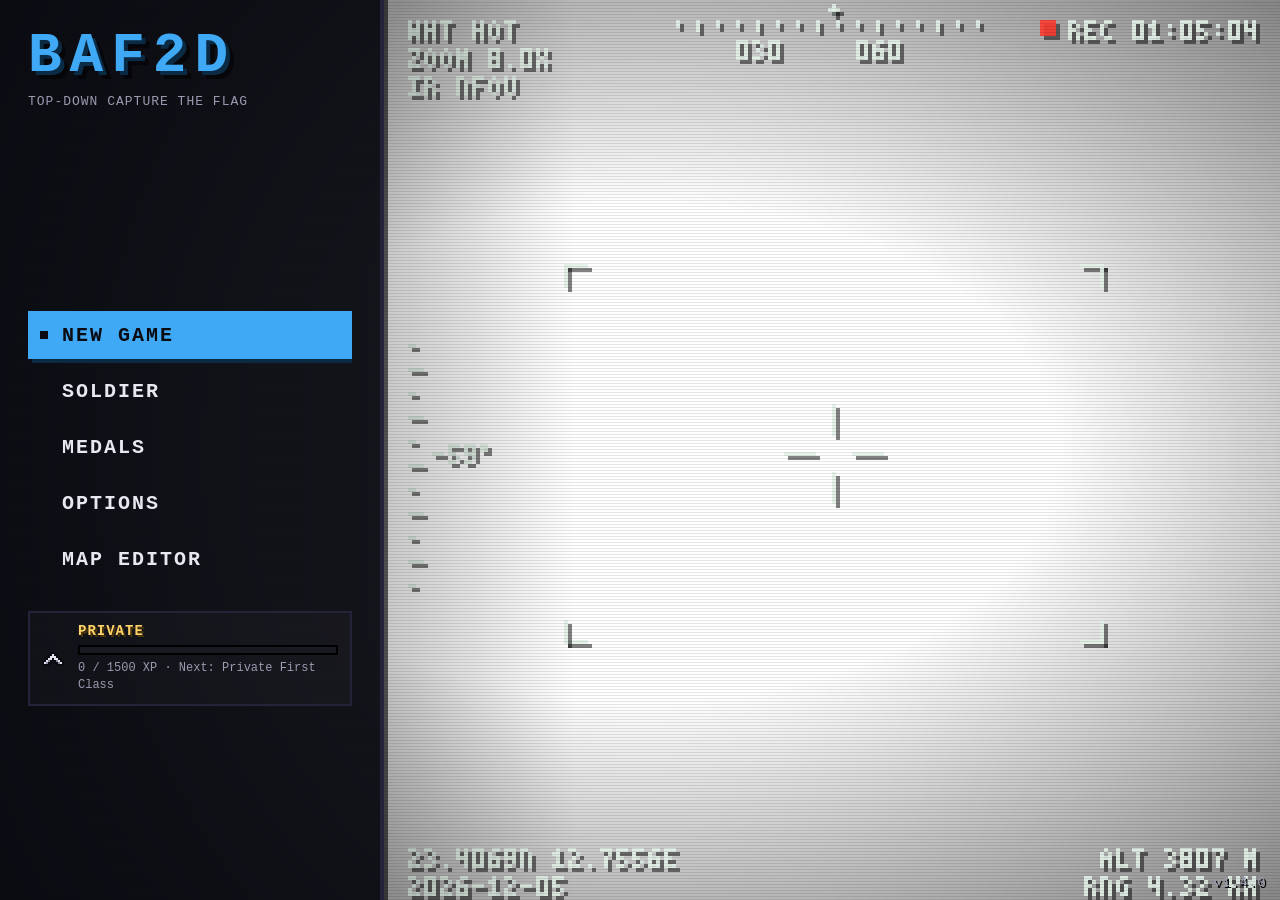
==== index.html @ 8b9f7d0f "Atmosfera e colore: correzione per mappa, vignettatura, grana, nuvole, pioggia, nebbia, ciclo giorno" ====
<!DOCTYPE html>
<html lang="en">
<head>
  <meta charset="utf-8">
  <meta name="viewport" content="width=device-width, initial-scale=1, maximum-scale=1, user-scalable=no, viewport-fit=cover">
  <meta name="mobile-web-app-capable" content="yes">
  <meta name="apple-mobile-web-app-capable" content="yes">
  <meta name="apple-mobile-web-app-status-bar-style" content="black-translucent">
  <meta name="theme-color" content="#0b0b12">
  <link rel="manifest" href="manifest.webmanifest">
  <!-- icone ricavate da arts/favicon.png (originale 1254x1254) -->
  <link rel="icon" type="image/png" sizes="32x32" href="arts/icons/icon-32.png">
  <link rel="icon" type="image/png" sizes="192x192" href="arts/icons/icon-192.png">
  <link rel="apple-touch-icon" sizes="180x180" href="arts/icons/apple-touch-icon.png">
  <title>BAF2D</title>
  <link rel="stylesheet" href="css/style.css">
</head>
<body>
  <div id="app">
    <canvas id="game"></canvas>
    <canvas id="ui"></canvas>
  </div>

  <!-- Menu: pannello laterale sinistro; a destra si vede la partita dimostrativa (tutti bot) sul canvas di gioco.
       Le schermate sono <section data-screen>, i contenuti dinamici li riempie js/menu.js -->
  <div id="menu" class="hidden">
    <!-- scena animata del menu principale (js/menu_scene.js, config/menu_scene.json) -->
    <canvas id="menu-scene" class="hidden"></canvas>
    <div class="menu-shade"></div>
    <aside class="menu-panel">
      <header class="menu-logo">
        <h1>BAF2D</h1>
        <p data-i18n="menu.tagline"></p>
      </header>

      <section class="menu-screen" data-screen="main">
        <nav class="menu-list">
          <button type="button" class="menu-item" data-go="newGame" data-i18n="menu.newGame"></button>
          <button type="button" class="menu-item" data-go="soldier" data-i18n="menu.soldier"></button>
          <button type="button" class="menu-item" data-go="medals" data-i18n="menu.medals"></button>
          <button type="button" class="menu-item" data-go="options" data-i18n="menu.options"></button>
          <!-- editor di mappe (editor.html, solo desktop: serve il mouse) -->
          <button type="button" class="menu-item desktop-only" data-action="editor" data-i18n="menu.editor"></button>
        </nav>
        <!-- grado e punti di carriera del giocatore (riempito da menu.js) -->
        <div id="menu-career" class="career compact"></div>
      </section>

      <section class="menu-screen" data-screen="pause">
        <h2 class="menu-title" data-i18n="menu.paused"></h2>
        <nav class="menu-list">
          <button type="button" class="menu-item" data-action="resume" data-i18n="menu.resume"></button>
          <button type="button" class="menu-item" data-go="options" data-i18n="menu.options"></button>
          <button type="button" class="menu-item" data-action="quit" data-i18n="menu.quit"></button>
        </nav>
      </section>

      <section class="menu-screen wide" data-screen="newGame">
        <h2 class="menu-title" data-i18n="newGame.title"></h2>
        <div class="newgame-grid">
          <div class="newgame-col">
            <h3 class="menu-label" data-i18n="newGame.map"></h3>
            <div id="map-list" class="map-list"></div>
          </div>
          <div class="newgame-col">
            <h3 class="menu-label" data-i18n="newGame.team"></h3>
            <div id="team-choice" class="segmented"></div>
            <div class="stepper-row">
              <h3 class="menu-label" data-i18n="newGame.allies"></h3>
              <div class="stepper" data-stepper="allies"></div>
            </div>
            <div class="stepper-row">
              <h3 class="menu-label" data-i18n="newGame.enemies"></h3>
              <div class="stepper" data-stepper="enemies"></div>
            </div>
            <div class="stepper-row">
              <h3 class="menu-label" data-i18n="newGame.tickets"></h3>
              <div class="stepper" data-stepper="tickets"></div>
            </div>
            <div class="stepper-row">
              <h3 class="menu-label" data-i18n="newGame.timeLimit"></h3>
              <div class="stepper" data-stepper="timeLimit"></div>
            </div>
            <div class="stepper-row">
              <h3 class="menu-label" data-i18n="newGame.timeOfDay"></h3>
              <div class="stepper" data-stepper="timeOfDay"></div>
            </div>
            <div class="stepper-row">
              <h3 class="menu-label" data-i18n="newGame.weather"></h3>
              <div class="stepper" data-stepper="weather"></div>
            </div>
            <p id="newgame-summary" class="newgame-summary"></p>
            <p class="menu-note" data-i18n="start.objective"></p>
          </div>
        </div>
        <div class="menu-actions">
          <button type="button" class="menu-item primary" data-action="start" data-i18n="newGame.start"></button>
          <button type="button" class="menu-item small" data-back data-i18n="menu.back"></button>
        </div>
      </section>

      <!-- personalizzazione del soldato del giocatore (salvata in localStorage, config/soldier.json, js/soldier_art.js) -->
      <section class="menu-screen wide" data-screen="soldier">
        <h2 class="menu-title" data-i18n="soldier.title"></h2>
        <div class="soldier-grid">
          <div class="soldier-options">
            <label class="menu-label" for="soldier-name" data-i18n="soldier.name"></label>
            <input id="soldier-name" class="soldier-name" type="text" autocomplete="off" spellcheck="false">
            <div id="soldier-rows" class="soldier-rows"></div>
            <div id="soldier-stats" class="soldier-stats"></div>
          </div>
          <div class="soldier-preview">
            <canvas id="soldier-canvas" class="soldier-canvas"></canvas>
            <div id="soldier-tape" class="soldier-tape"></div>
          </div>
        </div>
        <div class="menu-actions">
          <button type="button" class="menu-item small" data-action="randomSoldier" data-i18n="soldier.random"></button>
          <button type="button" class="menu-item small" data-back data-i18n="menu.back"></button>
        </div>
      </section>

      <!-- medagliere: tutte le medaglie, quante volte prese (js/game/medals.js, config/medals.json) -->
      <section class="menu-screen wide" data-screen="medals">
        <h2 class="menu-title" data-i18n="medalBook.title"></h2>
        <p id="medal-summary" class="newgame-summary"></p>
        <div id="medal-grid" class="medal-grid"></div>
        <div class="menu-actions">
          <button type="button" class="menu-item small" data-back data-i18n="menu.back"></button>
        </div>
      </section>

      <section class="menu-screen" data-screen="options">
        <h2 class="menu-title" data-i18n="options.title"></h2>
        <h3 class="menu-label" data-i18n="options.language"></h3>
        <div id="lang-choice" class="segmented"></div>
        <h3 class="menu-label" data-i18n="options.volume"></h3>
        <div class="volume-row">
          <input id="volume" type="range" min="0" max="100" step="5">
          <span id="volume-value" class="volume-value"></span>
        </div>
        <h3 class="menu-label" data-i18n="options.autoReload"></h3>
        <div id="autoreload-choice" class="segmented">
          <button type="button" class="seg" data-value="on" data-i18n="options.on"></button>
          <button type="button" class="seg" data-value="off" data-i18n="options.off"></button>
        </div>
        <p class="menu-note" data-i18n="options.autoReloadHint"></p>
        <h3 class="menu-label" data-i18n="options.damageNumbers"></h3>
        <div id="damagenumbers-choice" class="segmented">
          <button type="button" class="seg" data-value="on" data-i18n="options.on"></button>
          <button type="button" class="seg" data-value="off" data-i18n="options.off"></button>
        </div>
        <h3 class="menu-label" data-i18n="options.grain"></h3>
        <div id="grain-choice" class="segmented">
          <button type="button" class="seg" data-value="on" data-i18n="options.on"></button>
          <button type="button" class="seg" data-value="off" data-i18n="options.off"></button>
        </div>
        <h3 class="menu-label desktop-only" data-i18n="options.crosshair"></h3>
        <div id="crosshair-choice" class="segmented crosshair-choice desktop-only"></div>
        <h3 class="menu-label" data-i18n="options.controls"></h3>
        <div class="controls-desktop">
          <div id="key-list" class="key-list"></div>
          <p id="key-hint" class="menu-note key-hint"></p>
          <p class="menu-note" data-i18n="options.mouse"></p>
          <button type="button" class="menu-item small" data-action="resetKeys" data-i18n="options.resetKeys"></button>
        </div>
        <p class="controls-touch menu-note" data-i18n="start.hintTouch"></p>
        <div class="menu-actions">
          <button type="button" class="menu-item small" data-back data-i18n="menu.back"></button>
        </div>
      </section>
    </aside>
    <div id="menu-version" class="menu-version"></div>
  </div>

  <!-- pausa su touch (su desktop: Esc / P) -->
  <button type="button" id="pause-button" class="pause-button hidden" data-i18n-title="menu.pause"></button>

  <!-- schermata di rientro (js/deploy.js): mappa tattica, punti di rientro (base, bandiere, compagni), conferma -->
  <div id="overlay-deploy" class="overlay deploy hidden">
    <div class="panel deploy-panel">
      <div class="deploy-head">
        <h2 class="deploy-title" data-i18n="deploy.title"></h2>
        <p id="deploy-killed" class="deploy-killed"></p>
      </div>
      <div class="deploy-body">
        <div class="deploy-map-box"><canvas id="deploy-map" class="deploy-map"></canvas></div>
        <div class="deploy-side">
          <div id="deploy-list" class="deploy-list"></div>
          <p id="deploy-timer" class="deploy-timer"></p>
          <button type="button" id="deploy-go" class="menu-item primary deploy-go"></button>
        </div>
      </div>
    </div>
  </div>

  <!-- titolo e sottotitolo in base all'esito (matchEnd.victory/defeat/draw), classifica e carriera: menu.js -->
  <div id="overlay-matchend" class="overlay hidden">
    <div class="panel matchend-panel">
      <h1 id="matchend-title" class="matchend-title"></h1>
      <p id="matchend-subtitle"></p>
      <div id="scoreboard" class="scoreboard"></div>
      <div id="matchend-medals" class="medal-strip"></div>
      <div id="matchend-career" class="career"></div>
      <div class="matchend-actions">
        <button type="button" class="menu-item primary" data-action="rematch" data-i18n="matchEnd.rematch"></button>
        <button type="button" class="menu-item" data-action="menu" data-i18n="matchEnd.menu"></button>
      </div>
    </div>
  </div>

  <div id="overlay-rotate" class="overlay">
    <div class="panel">
      <div class="rotate-icon"></div>
      <p data-i18n="rotate.message"></p>
    </div>
  </div>

  <div id="overlay-message" class="overlay">
    <div class="panel"><p id="message-text"></p></div>
  </div>

  <script type="module" src="js/main.js"></script>
</body>
</html>
---- css/style.css ----
* {
  box-sizing: border-box;
  margin: 0;
  padding: 0;
}

html,
body {
  width: 100%;
  height: 100%;
  overflow: hidden;
  background: #0b0b12;
  color: #e8e8f0;
  font-family: "Courier New", monospace;
  touch-action: none;
  user-select: none;
  -webkit-user-select: none;
  -webkit-touch-callout: none;
  -webkit-tap-highlight-color: transparent;
  overscroll-behavior: none;
}

#app {
  position: fixed;
  inset: 0;
  overflow: hidden;
}

canvas {
  position: absolute;
  left: 0;
  top: 0;
  display: block;
}

#game {
  image-rendering: crisp-edges;
  image-rendering: pixelated;
}

#ui {
  pointer-events: none;
}

body.mode-desktop #app {
  cursor: none;
}

/* ---------- Overlay ---------- */

.overlay {
  position: fixed;
  inset: 0;
  display: flex;
  align-items: center;
  justify-content: center;
  background: rgba(5, 5, 10, 0.75);
  z-index: 10;
  text-align: center;
}

.overlay.hidden {
  display: none;
}

.panel {
  padding: 24px 32px;
  max-width: 90vw;
}

.panel h1 {
  font-size: 48px;
  letter-spacing: 6px;
  margin-bottom: 16px;
  color: #3fa9f5;
  text-shadow: 4px 4px 0 #0b2a44;
}

.panel p {
  margin: 10px 0;
  font-size: 15px;
  line-height: 1.5;
  white-space: pre-line; /* "\n" nei testi tradotti = a capo */
}

.blink {
  animation: blink 1s steps(2, start) infinite;
  color: #ffd36b;
}

@keyframes blink {
  to {
    visibility: hidden;
  }
}

.hint-touch {
  display: none;
}

body.is-touch .hint-touch {
  display: block;
}

body.is-touch .hint-desktop,
body.is-touch .desktop-only {
  display: none;
}

/* ---------- Fine partita ---------- */

/* In sconfitta/pareggio la scena si desatura e scurisce; l'HUD (canvas ui) resta leggibile */
#game {
  transition: filter 1.2s ease-out;
}

body.match-defeat #game,
body.match-draw #game {
  filter: grayscale(0.85) brightness(0.55);
}

body.match-victory #game {
  filter: brightness(0.8);
}

#overlay-matchend {
  background: rgba(5, 5, 10, 0.35);
  animation: fade-in 0.8s ease-out;
  padding: 8px;
}

.matchend-panel {
  max-height: 100%;
  overflow-y: auto;
  padding: 18px 24px;
  background: rgba(9, 9, 16, 0.82);
  border: 4px solid #23233a;
  box-shadow: 6px 6px 0 rgba(0, 0, 0, 0.6);
  scrollbar-width: thin;
}

.panel.matchend-panel h1 {
  font-size: 40px;
  margin-bottom: 4px;
}

.panel.matchend-panel > p {
  margin: 4px 0;
}

#overlay-matchend[data-outcome="defeat"] {
  background: rgba(30, 0, 0, 0.35);
}

#overlay-matchend .matchend-title {
  color: #e8e8f0;
  text-shadow: 4px 4px 0 #2a2a36;
}

#overlay-matchend[data-outcome="victory"] .matchend-title {
  color: #ffd36b;
  text-shadow: 4px 4px 0 #4a3608;
}

#overlay-matchend[data-outcome="defeat"] .matchend-title {
  color: #e8463a;
  text-shadow: 4px 4px 0 #3a0a08;
}

/* il cursore torna visibile per cliccare i pulsanti */
body.match-over #app,
body.match-over #overlay-matchend {
  cursor: default;
}

@keyframes fade-in {
  from {
    opacity: 0;
  }
  to {
    opacity: 1;
  }
}

.matchend-actions {
  display: flex;
  gap: 12px;
  justify-content: center;
  margin-top: 18px;
}

.matchend-actions .menu-item {
  width: auto;
  min-width: 180px;
  text-align: center;
}

/* ---------- Schermata di rientro (js/deploy.js) ---------- */

#overlay-deploy {
  background: rgba(5, 5, 10, 0.45);
  padding: 10px;
  cursor: default;
  animation: fade-in 0.3s ease-out;
}

.deploy-panel {
  display: flex;
  flex-direction: column;
  gap: 10px;
  width: min(1100px, 100%);
  max-height: 100%;
  padding: 14px 18px;
  background: rgba(9, 9, 16, 0.95);
  border: 4px solid #23233a;
  box-shadow: 6px 6px 0 rgba(0, 0, 0, 0.6);
  text-align: left;
}

.deploy-head {
  display: flex;
  align-items: baseline;
  gap: 16px;
  flex-wrap: wrap;
}

.deploy-title {
  color: var(--menu-gold, #ffd36b);
  font-size: 22px;
  letter-spacing: 3px;
  text-transform: uppercase;
  text-shadow: 2px 2px 0 #000;
}

.deploy-killed {
  color: #e8463a;
  font-size: 14px;
  font-weight: bold;
}

.deploy-body {
  display: flex;
  gap: 14px;
  height: min(72vh, 620px);
  min-height: 0;
}

.deploy-map-box {
  flex: 1;
  min-width: 0;
  display: flex;
  align-items: center;
  justify-content: center;
}

.deploy-map {
  position: static;
  display: block;
  max-width: 100%;
  border: 2px solid #23233a;
  background: #000;
  cursor: pointer;
}

.deploy-side {
  width: 250px;
  display: flex;
  flex-direction: column;
  gap: 8px;
  min-height: 0;
}

.deploy-list {
  display: flex;
  flex-direction: column;
  gap: 4px;
  overflow-y: auto;
  min-height: 0;
  flex: 1;
  scrollbar-width: thin;
}

.deploy-option {
  display: flex;
  align-items: center;
  gap: 8px;
  width: 100%;
  padding: 7px 10px;
  border: 2px solid #23233a;
  background: rgba(255, 255, 255, 0.04);
  color: var(--menu-text, #e8e8f0);
  font: bold 14px "Courier New", monospace;
  text-align: left;
  cursor: pointer;
}

.deploy-option .deploy-key {
  color: var(--menu-dim, #9a9ab0);
  min-width: 1.2em;
}

.deploy-option .deploy-mark {
  width: 10px;
  height: 10px;
  flex: none;
  box-shadow: 1px 1px 0 #000;
}

.deploy-option .deploy-reason {
  margin-left: auto;
  color: var(--menu-dim, #9a9ab0);
  font-size: 11px;
  font-weight: normal;
}

.deploy-option[aria-pressed="true"] {
  border-color: var(--menu-gold, #ffd36b);
  background: rgba(255, 211, 107, 0.12);
}

.deploy-option:disabled {
  opacity: 0.45;
  cursor: default;
}

.deploy-timer {
  color: var(--menu-dim, #9a9ab0);
  font-size: 13px;
  min-height: 1.2em;
}

.deploy-go {
  width: 100%;
  text-align: center;
}

/* telefono in orizzontale: tutto più compatto */
@media (max-height: 480px) {
  #overlay-deploy {
    padding: 4px;
  }

  .deploy-panel {
    padding: 8px 10px;
    gap: 6px;
  }

  .deploy-title {
    font-size: 16px;
  }

  .deploy-killed {
    font-size: 12px;
  }

  .deploy-body {
    height: calc(100vh - 64px);
  }

  .deploy-side {
    width: 200px;
  }

  .deploy-option {
    padding: 5px 8px;
    font-size: 12px;
  }
}

/* ---------- Classifica e grado ---------- */

/* insegne dei gradi: canvas a pixel di gioco ingranditi (la regola generale "canvas" è per il gioco) */
.insignia {
  position: static;
  display: block;
  image-rendering: crisp-edges;
  image-rendering: pixelated;
}

.scoreboard {
  display: flex;
  justify-content: center;
  align-items: flex-start;
  gap: 18px;
  margin: 14px 0 4px;
  text-align: left;
}

.score-col {
  display: flex;
  flex-direction: column;
  gap: 2px;
  min-width: 0;
}

.score-row {
  display: grid;
  grid-template-columns: 22px 28px minmax(84px, 140px) repeat(4, 24px) 50px;
  align-items: center;
  gap: 4px;
  min-height: 22px;
  padding: 2px 8px 2px 6px;
  border-left: 4px solid var(--team, transparent);
  background: rgba(255, 255, 255, 0.04);
  font-size: 13px;
}

.score-row .insignia {
  justify-self: center;
}

.score-head {
  border-left-color: transparent;
  background: none;
  color: var(--menu-dim);
  font-size: 11px;
  letter-spacing: 1px;
  text-transform: uppercase;
}

.score-row.me {
  background: rgba(255, 211, 107, 0.16);
  color: var(--menu-gold);
  font-weight: bold;
}

.score-row.first .score-pos {
  color: var(--menu-gold);
  font-weight: bold;
}

.score-pos {
  text-align: right;
  color: var(--menu-dim);
}

.score-name {
  overflow: hidden;
  text-overflow: ellipsis;
  white-space: nowrap;
}

.score-stat {
  text-align: right;
}

.score-score {
  font-weight: bold;
}

.score-head .score-stat {
  cursor: help;
}

.career {
  display: flex;
  align-items: center;
  justify-content: center;
  gap: 14px;
  margin-top: 12px;
  text-align: left;
}

.career-info {
  flex: 0 1 380px;
  min-width: 0;
}

.career-rank {
  font-size: 18px;
  font-weight: bold;
  letter-spacing: 1px;
  text-transform: uppercase;
  color: var(--menu-gold);
  text-shadow: 2px 2px 0 var(--menu-gold-dark);
}

.career-badge {
  display: inline-block;
  margin-left: 10px;
  padding: 1px 8px;
  vertical-align: middle;
  font-size: 12px;
  background: var(--menu-gold);
  color: #0b0b12;
  text-shadow: none;
  box-shadow: 3px 3px 0 var(--menu-gold-dark);
  animation: blink 0.9s steps(2, start) 4;
}

.career-bar {
  height: 6px;
  margin: 6px 0 5px;
  border: 2px solid #000;
  box-sizing: content-box;
  background: #1a1a22;
}

.career-bar span {
  display: block;
  height: 100%;
  background: var(--menu-gold);
}

.career-xp {
  font-size: 12px;
  line-height: 1.4;
  color: var(--menu-dim);
}

.career.compact {
  justify-content: flex-start;
  margin-top: 28px;
  padding: 10px 12px;
  border: 2px solid var(--menu-line);
  background: rgba(255, 255, 255, 0.02);
}

.career.compact .career-rank {
  font-size: 14px;
}

/* ---------- Menu ---------- */
/* Pannello laterale sinistro sopra la partita dimostrativa (canvas di gioco), che si vede a destra.
   Stile pixel: bordi netti, ombre piene, niente sfumature morbide sui controlli. */

:root {
  --menu-bg: rgba(9, 9, 16, 0.94);
  --menu-line: #23233a;
  --menu-text: #e8e8f0;
  --menu-dim: #9a9ab0;
  --menu-accent: #3fa9f5;
  --menu-accent-dark: #0b2a44;
  --menu-gold: #ffd36b;
  --menu-gold-dark: #4a3608;
  --menu-item-h: 48px;
  --menu-pad: 28px;
}

#menu {
  position: fixed;
  inset: 0;
  z-index: 10;
  cursor: default;
}

#menu.hidden {
  display: none;
}

.menu-shade {
  position: absolute;
  inset: 0;
  pointer-events: none;
  background:
    repeating-linear-gradient(0deg, rgba(0, 0, 0, 0.18) 0 1px, transparent 1px 3px),
    linear-gradient(90deg, rgba(5, 5, 10, 0.7) 0%, rgba(5, 5, 10, 0.15) 55%, rgba(5, 5, 10, 0.35) 100%);
}

/* scena animata del menu principale: canvas a bassa risoluzione ingrandito a pixel nitidi */
#menu-scene {
  position: absolute;
  left: 0;
  top: 0;
  image-rendering: crisp-edges;
  image-rendering: pixelated;
}

#menu-scene.hidden {
  display: none;
}

/* con la scena l'ombreggiatura scurisce solo dietro al pannello, il resto resta colorato */
#menu.with-scene .menu-shade {
  background:
    repeating-linear-gradient(0deg, rgba(0, 0, 0, 0.1) 0 1px, transparent 1px 3px),
    linear-gradient(90deg, rgba(5, 5, 10, 0.65) 0%, rgba(5, 5, 10, 0) 45%);
}

#menu.paused .menu-shade {
  background:
    repeating-linear-gradient(0deg, rgba(0, 0, 0, 0.18) 0 1px, transparent 1px 3px),
    rgba(5, 5, 10, 0.55);
}

.menu-panel {
  position: absolute;
  left: 0;
  top: 0;
  bottom: 0;
  width: clamp(300px, 30vw, 400px);
  display: flex;
  flex-direction: column;
  padding: var(--menu-pad) var(--menu-pad) 20px;
  padding-left: max(var(--menu-pad), env(safe-area-inset-left));
  background: var(--menu-bg);
  border-right: 4px solid var(--menu-line);
  box-shadow: 4px 0 0 rgba(0, 0, 0, 0.6);
  overflow: hidden;
}

.menu-panel.wide {
  width: min(860px, 100vw - 120px);
}

.menu-logo h1 {
  font-size: 56px;
  letter-spacing: 8px;
  line-height: 1;
  color: var(--menu-accent);
  text-shadow: 4px 4px 0 var(--menu-accent-dark), 8px 8px 0 rgba(0, 0, 0, 0.5);
}

.menu-logo p {
  margin-top: 10px;
  font-size: 13px;
  letter-spacing: 1px;
  color: var(--menu-dim);
  text-transform: uppercase;
}

.menu-screen {
  display: none;
  flex: 1;
  min-height: 0;
  flex-direction: column;
  margin-top: 28px;
  overflow-y: auto;
  overflow-x: hidden;
  scrollbar-width: thin;
  scrollbar-color: var(--menu-line) transparent;
}

.menu-screen.active {
  display: flex;
}

/* nella schermata principale le voci stanno in basso, sotto il logo c'è aria */
.menu-screen[data-screen="main"],
.menu-screen[data-screen="pause"] {
  justify-content: center;
}

.menu-title {
  font-size: 22px;
  letter-spacing: 3px;
  text-transform: uppercase;
  color: var(--menu-gold);
  text-shadow: 3px 3px 0 var(--menu-gold-dark);
  margin-bottom: 14px;
}

.menu-label {
  font-size: 12px;
  letter-spacing: 2px;
  text-transform: uppercase;
  color: var(--menu-dim);
  margin: 16px 0 8px;
}

.menu-list {
  display: flex;
  flex-direction: column;
  gap: 8px;
}

button {
  font: inherit;
  color: inherit;
}

.menu-item {
  position: relative;
  display: block;
  width: 100%;
  min-height: var(--menu-item-h);
  padding: 10px 16px 10px 34px;
  border: 0;
  background: transparent;
  color: var(--menu-text);
  font-size: 20px;
  font-weight: bold;
  letter-spacing: 2px;
  text-transform: uppercase;
  text-align: left;
  cursor: pointer;
}

/* indicatore a "pixel" a sinistra della voce attiva */
.menu-item::before {
  content: "";
  position: absolute;
  left: 12px;
  top: 50%;
  width: 8px;
  height: 8px;
  margin-top: -4px;
  background: currentColor;
  opacity: 0;
}

.menu-item:hover,
.menu-item:focus-visible {
  outline: none;
  background: var(--menu-accent);
  color: #0b0b12;
  box-shadow: 4px 4px 0 var(--menu-accent-dark);
}

.menu-item:hover::before,
.menu-item:focus-visible::before {
  opacity: 1;
}

.menu-item:active {
  transform: translate(2px, 2px);
  box-shadow: 2px 2px 0 var(--menu-accent-dark);
}

.menu-item.primary {
  background: var(--menu-gold);
  color: #0b0b12;
  box-shadow: 4px 4px 0 var(--menu-gold-dark);
  text-align: center;
  padding-left: 16px;
}

.menu-item.primary::before {
  display: none;
}

.menu-item.primary:hover,
.menu-item.primary:focus-visible {
  background: #ffe49a;
  box-shadow: 4px 4px 0 var(--menu-gold-dark);
}

.menu-item.small {
  font-size: 15px;
  min-height: 40px;
  width: auto;
  align-self: flex-start;
}

/* pulsanti in fondo alla schermata, sempre visibili anche quando il contenuto scorre */
.menu-actions {
  position: sticky;
  bottom: 0;
  display: flex;
  align-items: center;
  gap: 14px;
  margin-top: auto;
  padding: 18px 6px 6px 0;
  background: linear-gradient(to bottom, rgba(9, 9, 16, 0), var(--menu-bg) 14px);
}

.menu-actions .menu-item.primary {
  width: auto;
  min-width: 200px;
}

.menu-note {
  margin-top: 12px;
  font-size: 12px;
  line-height: 1.5;
  color: var(--menu-dim);
  white-space: pre-line;
}

.menu-version {
  position: absolute;
  right: max(14px, env(safe-area-inset-right));
  bottom: 10px;
  font-size: 13px;
  letter-spacing: 1px;
  color: var(--menu-dim);
  text-shadow: 2px 2px 0 #000;
  pointer-events: none;
}

/* ---------- Nuova partita ---------- */

/* "Nuova partita": scorre solo la griglia (mappe + opzioni), i pulsanti restano in una barra sul fondo
   che non copre la lista (prima la griglia veniva schiacciata e i pulsanti finivano a metà delle mappe) */
.menu-screen[data-screen="newGame"] {
  overflow: hidden;
}

.newgame-grid {
  flex: 1 1 auto;
  display: grid;
  grid-template-columns: minmax(0, 1.25fr) minmax(0, 1fr);
  align-items: start;
  gap: 28px;
  min-height: 0;
  overflow-y: auto;
  overflow-x: hidden;
  padding-right: 6px;
  padding-bottom: 6px; /* spazio per l'ombra della card scelta */
  scrollbar-width: thin;
  scrollbar-color: var(--menu-line) transparent;
}

.menu-screen[data-screen="newGame"] .menu-actions {
  position: static;
  flex: none;
  margin-top: 0;
  padding-top: 12px;
  background: none;
  border-top: 2px solid var(--menu-line);
}

.newgame-col > .menu-label:first-child {
  margin-top: 0;
}

.map-list {
  display: flex;
  flex-direction: column;
  gap: 8px;
}

.map-card {
  display: grid;
  grid-template-columns: 120px minmax(0, 1fr);
  gap: 12px;
  align-items: start;
  padding: 8px;
  border: 2px solid var(--menu-line);
  background: rgba(255, 255, 255, 0.02);
  text-align: left;
  cursor: pointer;
}

.map-card:hover,
.map-card:focus-visible {
  outline: none;
  border-color: var(--menu-accent);
}

.map-card[aria-pressed="true"] {
  border-color: var(--menu-gold);
  background: rgba(255, 211, 107, 0.08);
  box-shadow: 4px 4px 0 var(--menu-gold-dark);
}

.map-card:disabled {
  cursor: default;
  opacity: 0.55;
  border-style: dashed;
}

.map-thumb {
  position: static; /* la regola generale "canvas" è per i canvas di gioco */
  width: 120px;
  height: auto;
  display: block;
  image-rendering: pixelated;
  border: 2px solid #000;
}

.map-info {
  display: flex;
  flex-direction: column;
  gap: 3px;
  min-width: 0;
}

.map-name {
  font-size: 16px;
  letter-spacing: 1px;
  text-transform: uppercase;
}

.map-badge {
  display: inline-block;
  margin-left: 8px;
  padding: 1px 6px;
  font-size: 10px;
  letter-spacing: 1px;
  vertical-align: middle;
  background: var(--menu-line);
  color: var(--menu-gold);
}

.map-meta {
  font-size: 12px;
  color: var(--menu-gold);
}

.map-desc {
  font-size: 12px;
  line-height: 1.4;
  color: var(--menu-dim);
}

.segmented {
  display: flex;
  gap: 8px;
  flex-wrap: wrap;
}

.seg {
  min-height: 40px;
  min-width: 110px;
  padding: 8px 14px;
  border: 2px solid var(--menu-line);
  background: transparent;
  color: var(--menu-text);
  font-size: 15px;
  font-weight: bold;
  letter-spacing: 1px;
  text-transform: uppercase;
  cursor: pointer;
}

.seg:hover,
.seg:focus-visible {
  outline: none;
  border-color: var(--menu-accent);
}

.seg[aria-pressed="true"] {
  border-color: var(--menu-gold);
  background: var(--menu-gold);
  color: #0b0b12;
  box-shadow: 4px 4px 0 var(--menu-gold-dark);
}

/* scelta del mirino: pulsanti quadrati con l'anteprima a pixel netti */
.crosshair-choice .seg {
  min-width: 52px;
  padding: 6px;
  display: flex;
  align-items: center;
  justify-content: center;
}

.crosshair-preview {
  position: static;
  width: 30px;
  height: 30px;
  image-rendering: pixelated;
  background: #3a3a44;
}

.seg.team::before {
  content: "";
  display: inline-block;
  width: 10px;
  height: 10px;
  margin-right: 8px;
  background: var(--team);
  box-shadow: 2px 2px 0 var(--team-dark);
}

.seg.team[aria-pressed="true"] {
  background: var(--team);
  border-color: var(--team);
  color: #fff;
  text-shadow: 2px 2px 0 var(--team-dark);
  box-shadow: 4px 4px 0 var(--team-dark);
}

.seg.team[aria-pressed="true"]::before {
  background: #fff;
}

.stepper-row {
  display: flex;
  align-items: center;
  justify-content: space-between;
  gap: 12px;
  margin-top: 14px;
}

.stepper-row .menu-label {
  margin: 0;
}

.stepper {
  display: flex;
  align-items: center;
}

.step {
  width: 40px;
  height: 40px;
  border: 2px solid var(--menu-line);
  background: transparent;
  color: var(--menu-text);
  font-size: 22px;
  font-weight: bold;
  line-height: 1;
  cursor: pointer;
}

.step:hover:not(:disabled),
.step:focus-visible {
  outline: none;
  border-color: var(--menu-accent);
  color: var(--menu-accent);
}

.step:disabled {
  opacity: 0.3;
  cursor: default;
}

.step-value {
  min-width: 64px;
  text-align: center;
  font-size: 22px;
  font-weight: bold;
  color: var(--menu-gold);
}

/* tempo limite e ora del giorno: "20 min" / "Nessuno" / "Tramonto" sono più larghi dei numeri */
[data-stepper="timeLimit"] .step-value,
[data-stepper="timeOfDay"] .step-value {
  min-width: 104px;
  font-size: 18px;
}

.newgame-summary {
  margin-top: 18px;
  padding: 8px 10px;
  border-left: 4px solid var(--menu-accent);
  background: rgba(63, 169, 245, 0.08);
  font-size: 14px;
  font-weight: bold;
  letter-spacing: 1px;
}

/* ---------- Soldato (personalizzazione) ---------- */

/* come "Nuova partita": scorrono solo le opzioni, anteprima e pulsanti restano fermi */
.menu-screen[data-screen="soldier"] {
  overflow: hidden;
}

.menu-screen[data-screen="soldier"] .menu-actions {
  position: static;
  flex: none;
  margin-top: 0;
  padding-top: 12px;
  background: none;
  border-top: 2px solid var(--menu-line);
}

.soldier-grid {
  flex: 1 1 auto;
  display: grid;
  grid-template-columns: minmax(0, 0.9fr) minmax(0, 1.1fr);
  gap: 24px;
  min-height: 0;
}

.soldier-options {
  min-height: 0;
  overflow-y: auto;
  overflow-x: hidden;
  padding-right: 8px;
  padding-bottom: 6px;
  scrollbar-width: thin;
  scrollbar-color: var(--menu-line) transparent;
}

.soldier-options > .menu-label:first-child {
  margin-top: 0;
}

.soldier-name {
  width: 100%;
  height: 40px;
  padding: 6px 10px;
  border: 2px solid var(--menu-line);
  background: rgba(255, 255, 255, 0.03);
  color: var(--menu-gold);
  font: inherit;
  font-size: 18px;
  font-weight: bold;
  letter-spacing: 2px;
  text-transform: uppercase;
}

.soldier-name:focus {
  outline: none;
  border-color: var(--menu-accent);
}

.soldier-rows {
  display: flex;
  flex-direction: column;
  gap: 4px;
  margin-top: 12px;
}

.pick-row {
  display: grid;
  grid-template-columns: minmax(0, 1fr) auto;
  align-items: center;
  gap: 10px;
}

.pick-row .menu-label {
  margin: 0;
}

.pick-row .step {
  width: 34px;
  height: 34px;
  font-size: 18px;
}

.pick-row .step-value {
  min-width: 150px;
  font-size: 14px;
  letter-spacing: 1px;
  text-transform: uppercase;
}

/* valore non ancora sbloccato dal grado: lucchetto a pixel e grado richiesto sotto la riga */
.pick-lock {
  grid-column: 1 / -1;
  font-size: 11px;
  letter-spacing: 1px;
  text-transform: uppercase;
  color: #e0705a;
  text-align: right;
}

.pick-lock:empty {
  display: none;
}

.pick-row.locked .step-value {
  color: var(--menu-dim);
}

.pick-row.locked .step-value::before {
  content: "";
  display: inline-block;
  width: 8px;
  height: 9px;
  margin-right: 6px;
  vertical-align: -1px;
  background:
    linear-gradient(#e0705a, #e0705a) 0 4px / 8px 5px no-repeat,
    linear-gradient(#e0705a, #e0705a) 1px 0 / 2px 5px no-repeat,
    linear-gradient(#e0705a, #e0705a) 5px 0 / 2px 5px no-repeat,
    linear-gradient(#e0705a, #e0705a) 1px 0 / 6px 2px no-repeat;
}

/* caratteristiche dell'arma scelta: barre a blocchi */
.soldier-stats {
  margin: 4px 0 8px;
  padding: 8px 10px;
  border-left: 4px solid var(--menu-accent);
  background: rgba(63, 169, 245, 0.08);
}

.stat-row {
  display: grid;
  grid-template-columns: 110px minmax(0, 1fr) 54px;
  align-items: center;
  gap: 8px;
  font-size: 12px;
  letter-spacing: 1px;
  text-transform: uppercase;
  min-height: 18px;
}

.stat-row b {
  text-align: right;
  color: var(--menu-gold);
}

.stat-bar {
  height: 8px;
  background: repeating-linear-gradient(90deg, rgba(255, 255, 255, 0.08) 0 6px, transparent 6px 8px);
}

.stat-bar span {
  display: block;
  height: 100%;
  background: repeating-linear-gradient(90deg, var(--menu-accent) 0 6px, transparent 6px 8px);
}

.stat-mode {
  margin-top: 4px;
  font-size: 12px;
  letter-spacing: 1px;
  color: var(--menu-dim);
  text-transform: uppercase;
}

.soldier-preview {
  position: relative;
  min-height: 0;
  display: flex;
  flex-direction: column;
  align-items: center;
  justify-content: center;
  border: 2px solid var(--menu-line);
  background:
    repeating-linear-gradient(0deg, rgba(0, 0, 0, 0.16) 0 1px, transparent 1px 4px),
    radial-gradient(ellipse at 50% 42%, #3d4553 0%, #232832 55%, #12151b 100%);
  overflow: hidden;
}

.soldier-canvas {
  position: static; /* la regola generale "canvas" è per i canvas di gioco */
  display: block;
  image-rendering: crisp-edges;
  image-rendering: pixelated;
}

/* targhetta col nome, come quella cucita sul tattico */
.soldier-tape {
  margin-top: 6px;
  padding: 3px 12px;
  min-height: 24px;
  background: #3a3a2c;
  border: 2px solid #23231a;
  box-shadow: 3px 3px 0 rgba(0, 0, 0, 0.5);
  color: #e6dcc0;
  font-size: 14px;
  font-weight: bold;
  letter-spacing: 3px;
  text-transform: uppercase;
}

.soldier-tape:empty {
  visibility: hidden;
}

/* ---------- Medaglie ---------- */

.menu-screen[data-screen="medals"] .menu-actions {
  border-top: 2px solid var(--menu-line);
}

.medal-grid {
  display: grid;
  grid-template-columns: repeat(auto-fill, minmax(250px, 1fr));
  gap: 8px;
  margin-top: 12px;
}

.medal-card {
  display: grid;
  grid-template-columns: auto minmax(0, 1fr);
  align-items: center;
  gap: 12px;
  padding: 8px 10px;
  border: 2px solid var(--menu-line);
  background: rgba(255, 211, 107, 0.05);
}

.medal-card.missing {
  background: transparent;
  border-style: dashed;
}

.medal-card.missing .medal-icon {
  filter: grayscale(1) brightness(0.45);
}

.medal-card.missing .medal-name {
  color: var(--menu-dim);
}

.medal-icon {
  position: static; /* la regola generale "canvas" è per i canvas di gioco */
  display: block;
  image-rendering: pixelated;
}

.medal-info {
  display: flex;
  flex-direction: column;
  gap: 3px;
  min-width: 0;
}

.medal-name {
  font-size: 14px;
  letter-spacing: 1px;
  text-transform: uppercase;
  color: var(--menu-gold);
}

.medal-count {
  margin-left: 8px;
  color: var(--menu-text);
}

.medal-desc {
  font-size: 12px;
  line-height: 1.35;
  color: var(--menu-dim);
}

.medal-points {
  font-size: 11px;
  color: var(--menu-accent);
}

/* fine partita: medaglie prese in fila */
.medal-strip {
  display: flex;
  flex-wrap: wrap;
  justify-content: center;
  align-items: center;
  gap: 6px 14px;
  margin-top: 8px;
}

.medal-strip:empty {
  display: none;
}

.medal-strip-title {
  font-size: 12px;
  letter-spacing: 2px;
  text-transform: uppercase;
  color: var(--menu-dim);
}

.medal-strip-item {
  display: inline-flex;
  align-items: center;
  gap: 6px;
  font-size: 12px;
  font-weight: bold;
  letter-spacing: 1px;
  text-transform: uppercase;
  color: var(--menu-gold);
}

.career-unlocks {
  margin-top: 4px;
  font-size: 12px;
  line-height: 1.4;
  color: #8fe08a;
}

/* ---------- Opzioni ---------- */

.volume-row {
  display: flex;
  align-items: center;
  gap: 12px;
}

.volume-row input[type="range"] {
  flex: 1;
  accent-color: var(--menu-gold);
  height: 28px;
}

.volume-value {
  min-width: 48px;
  text-align: right;
  font-weight: bold;
  color: var(--menu-gold);
}

.key-list {
  display: flex;
  flex-direction: column;
  gap: 4px;
}

.key-row {
  display: grid;
  grid-template-columns: minmax(0, 1fr) 96px 96px;
  gap: 6px;
  align-items: center;
}

.key-action {
  font-size: 13px;
  overflow: hidden;
  text-overflow: ellipsis;
  white-space: nowrap;
}

.key-slot {
  min-height: 30px;
  padding: 4px 6px;
  border: 2px solid var(--menu-line);
  background: rgba(255, 255, 255, 0.03);
  color: var(--menu-text);
  font-size: 12px;
  font-weight: bold;
  cursor: pointer;
  overflow: hidden;
  text-overflow: ellipsis;
  white-space: nowrap;
}

.key-slot.unbound {
  color: var(--menu-dim);
}

.key-slot:hover,
.key-slot:focus-visible {
  outline: none;
  border-color: var(--menu-accent);
}

.key-slot.listening {
  border-color: var(--menu-gold);
  color: var(--menu-gold);
  animation: blink 0.8s steps(2, start) infinite;
}

.key-hint {
  min-height: 1.5em;
  margin-top: 6px;
  color: var(--menu-gold);
}

.controls-touch {
  display: none;
}

body.is-touch .controls-touch {
  display: block;
}

body.is-touch .controls-desktop {
  display: none;
}

/* ---------- Pulsante di pausa (solo touch, durante la partita) ---------- */

.pause-button {
  position: fixed;
  left: max(8px, env(safe-area-inset-left));
  top: 48px;
  z-index: 5;
  width: 40px;
  height: 40px;
  display: none;
  border: 2px solid rgba(232, 232, 240, 0.5);
  background: rgba(5, 5, 10, 0.35);
  cursor: pointer;
}

/* due barre a pixel */
.pause-button::before,
.pause-button::after {
  content: "";
  position: absolute;
  top: 11px;
  width: 5px;
  height: 14px;
  background: rgba(232, 232, 240, 0.85);
}

.pause-button::before {
  left: 12px;
}

.pause-button::after {
  right: 12px;
}

body.mode-touch .pause-button:not(.hidden) {
  display: block;
}

/* ---------- Mobile landscape / schermi bassi: menu compatto ---------- */

@media (max-height: 540px) {
  :root {
    --menu-item-h: 40px;
    --menu-pad: 16px;
  }

  .menu-panel {
    width: clamp(240px, 36vw, 340px);
    padding-top: 12px;
    padding-bottom: 10px;
  }

  .menu-panel.wide {
    width: min(860px, 100vw - 48px);
  }

  .menu-logo h1 {
    font-size: 34px;
    letter-spacing: 5px;
    text-shadow: 3px 3px 0 var(--menu-accent-dark);
  }

  .menu-logo p {
    margin-top: 4px;
    font-size: 11px;
  }

  /* fuori dalla schermata principale il logo lascia spazio ai contenuti */
  .menu-panel.wide .menu-logo,
  .menu-panel:has(.menu-screen[data-screen="options"].active) .menu-logo {
    display: none;
  }

  .menu-screen {
    margin-top: 12px;
  }

  .menu-item {
    font-size: 17px;
  }

  .menu-title {
    font-size: 17px;
    margin-bottom: 6px;
  }

  .menu-label {
    margin: 10px 0 6px;
  }

  .newgame-grid {
    gap: 16px;
  }

  .map-card {
    grid-template-columns: 84px minmax(0, 1fr);
    gap: 8px;
    padding: 6px;
  }

  .map-thumb {
    width: 84px;
  }

  .map-desc {
    display: none;
  }

  .stepper-row {
    margin-top: 8px;
  }

  .newgame-summary {
    margin-top: 10px;
  }

  .newgame-col .menu-note {
    display: none;
  }

  .soldier-grid {
    gap: 12px;
  }

  .soldier-name {
    height: 32px;
    font-size: 15px;
  }

  .soldier-rows {
    margin-top: 6px;
    gap: 2px;
  }

  .pick-row .step {
    width: 28px;
    height: 28px;
    font-size: 15px;
  }

  .pick-row .step-value {
    min-width: 120px;
    font-size: 12px;
  }

  .soldier-tape {
    margin-top: 2px;
    font-size: 11px;
    min-height: 18px;
    padding: 1px 8px;
  }

  .menu-actions {
    padding-top: 10px;
  }

  .menu-version {
    bottom: 6px;
    font-size: 11px;
  }

  .matchend-panel {
    padding: 8px 14px;
  }

  .panel.matchend-panel h1 {
    font-size: 26px;
    letter-spacing: 4px;
    margin-bottom: 0;
  }

  .panel.matchend-panel > p {
    margin: 2px 0;
    font-size: 12px;
  }

  .scoreboard {
    margin: 6px 0 2px;
    gap: 10px;
  }

  .score-row {
    min-height: 17px;
    padding: 0 6px 0 4px;
    font-size: 11px;
    grid-template-columns: 18px 26px minmax(70px, 110px) repeat(4, 20px) 42px;
    gap: 3px;
  }

  .score-head {
    font-size: 9px;
  }

  .career {
    margin-top: 6px;
  }

  .career-rank {
    font-size: 14px;
  }

  .career.compact {
    margin-top: 14px;
    padding: 6px 8px;
  }

  .matchend-actions {
    margin-top: 8px;
  }

  .matchend-actions .menu-item {
    min-height: 36px;
    padding-top: 6px;
    padding-bottom: 6px;
    font-size: 15px;
  }
}

/* finestre strette: classifica su una colonna sola */
@media (max-width: 680px) {
  .scoreboard {
    flex-direction: column;
    align-items: center;
    gap: 2px;
  }

  .score-col + .score-col .score-head {
    display: none;
  }
}

/* telefoni stretti in landscape (o finestre strette): la schermata larga occupa tutto */
@media (max-width: 700px) {
  .menu-panel.wide {
    width: 100vw;
    border-right: 0;
  }
}

/* Overlay "ruota il dispositivo": solo su touch e in portrait */
#overlay-rotate {
  display: none;
  z-index: 20;
  background: #0b0b12;
}

@media (orientation: portrait) {
  body.is-touch #overlay-rotate {
    display: flex;
  }
}

.rotate-icon {
  width: 40px;
  height: 64px;
  margin: 0 auto 20px;
  border: 4px solid #e8e8f0;
  border-radius: 6px;
  animation: rotate-hint 2s ease-in-out infinite;
}

@keyframes rotate-hint {
  0%, 20% {
    transform: rotate(0deg);
  }
  60%, 100% {
    transform: rotate(-90deg);
  }
}
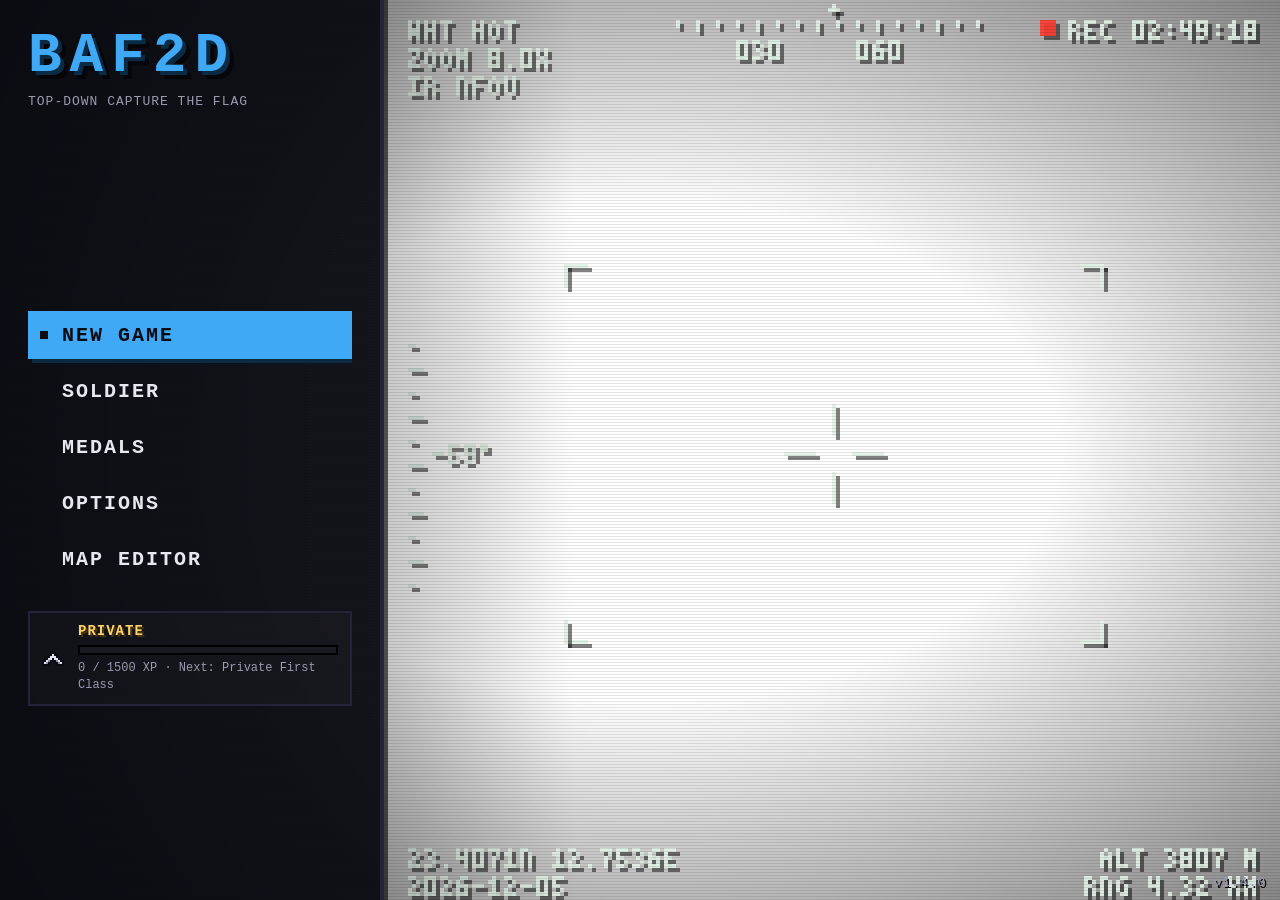
==== commit 3e1bdf7c: "Menu e schermate: anteprime come in partita, caricamento, briefing, transizioni, illustrazione di fi" ====
--- a/index.html
+++ b/index.html
@@ -197,8 +197,15 @@
   <!-- titolo e sottotitolo in base all'esito (matchEnd.victory/defeat/draw), classifica e carriera: menu.js -->
   <div id="overlay-matchend" class="overlay hidden">
     <div class="panel matchend-panel">
-      <h1 id="matchend-title" class="matchend-title"></h1>
-      <p id="matchend-subtitle"></p>
+      <!-- illustrazione: la zona dei combattimenti più intensi con i caduti (Game.battleArt) e l'esito sopra -->
+      <div class="matchend-art">
+        <canvas id="matchend-art"></canvas>
+        <div class="matchend-head">
+          <h1 id="matchend-title" class="matchend-title"></h1>
+          <p id="matchend-subtitle"></p>
+        </div>
+        <p id="matchend-place" class="matchend-place"></p>
+      </div>
       <div id="scoreboard" class="scoreboard"></div>
       <div id="matchend-medals" class="medal-strip"></div>
       <div id="matchend-career" class="career"></div>
@@ -209,6 +216,30 @@
     </div>
   </div>
 
+  <!-- briefing all'avvio della partita (Menu.launch): mappa che scorre, condizioni, obiettivo, consiglio -->
+  <div id="overlay-briefing" class="overlay briefing hidden">
+    <div class="briefing-view"><canvas id="briefing-map" class="briefing-map"></canvas></div>
+    <div class="briefing-card">
+      <p class="briefing-kicker" data-i18n="briefing.title"></p>
+      <h2 id="briefing-name" class="briefing-name"></h2>
+      <ul id="briefing-tags" class="briefing-tags"></ul>
+      <p class="briefing-objective" data-i18n="start.objective"></p>
+      <div class="pixel-bar briefing-bar"><span></span></div>
+      <p id="briefing-status" class="briefing-status"></p>
+      <p id="briefing-tip" class="briefing-tip"></p>
+    </div>
+  </div>
+
+  <!-- caricamento all'avvio (main.js): logo, barra a pixel, fase, consiglio -->
+  <div id="overlay-loading" class="overlay loading">
+    <div class="loading-box">
+      <h1 class="loading-logo">BAF2D</h1>
+      <div class="pixel-bar"><span id="loading-progress"></span></div>
+      <p id="loading-status" class="loading-status"></p>
+      <p id="loading-tip" class="loading-tip"></p>
+    </div>
+  </div>
+
   <div id="overlay-rotate" class="overlay">
     <div class="panel">
       <div class="rotate-icon"></div>
@@ -216,7 +247,7 @@
     </div>
   </div>
 
-  <div id="overlay-message" class="overlay">
+  <div id="overlay-message" class="overlay hidden">
     <div class="panel"><p id="message-text"></p></div>
   </div>
 
--- a/css/style.css
+++ b/css/style.css
@@ -1704,3 +1704,391 @@
     transform: rotate(-90deg);
   }
 }
+
+/* ---------- Caricamento, briefing, transizioni (punto 9) ---------- */
+
+/* barra a pixel: tacche piene separate da un pixel vuoto */
+.pixel-bar {
+  height: 16px;
+  padding: 2px;
+  border: 2px solid var(--menu-line);
+  background: #05050a;
+  box-shadow: 3px 3px 0 rgba(0, 0, 0, 0.6);
+}
+
+.pixel-bar span {
+  display: block;
+  height: 100%;
+  width: 0;
+  background: repeating-linear-gradient(90deg, var(--menu-gold) 0 6px, transparent 6px 8px);
+  transition: width 0.3s steps(6);
+}
+
+/* chiusura "a tendina" verso la riga centrale (caricamento, briefing) */
+.overlay.closing {
+  animation: shutter-out 0.45s steps(6) forwards;
+  pointer-events: none;
+}
+
+@keyframes shutter-out {
+  to {
+    clip-path: inset(50% 0 50% 0);
+  }
+}
+
+@keyframes shutter-in {
+  from {
+    clip-path: inset(50% 0 50% 0);
+  }
+  to {
+    clip-path: inset(0 0 0 0);
+  }
+}
+
+/* caricamento all'avvio */
+#overlay-loading {
+  z-index: 30;
+  background:
+    repeating-linear-gradient(0deg, rgba(0, 0, 0, 0.22) 0 1px, transparent 1px 3px),
+    radial-gradient(ellipse at 50% 45%, #141428 0%, #0b0b12 70%);
+}
+
+.loading-box {
+  width: min(440px, 86vw);
+  text-align: left;
+}
+
+.loading-logo {
+  font-size: 64px;
+  letter-spacing: 10px;
+  line-height: 1;
+  margin-bottom: 22px;
+  color: var(--menu-accent);
+  text-shadow: 4px 4px 0 var(--menu-accent-dark), 8px 8px 0 rgba(0, 0, 0, 0.5);
+}
+
+.loading-status,
+.briefing-status {
+  margin-top: 10px;
+  font-size: 12px;
+  letter-spacing: 2px;
+  text-transform: uppercase;
+  color: var(--menu-gold);
+  min-height: 1.4em;
+}
+
+.loading-status::after {
+  content: "";
+  animation: dots 1.2s steps(4) infinite;
+}
+
+@keyframes dots {
+  0% { content: ""; }
+  25% { content: "."; }
+  50% { content: ".."; }
+  75% { content: "..."; }
+}
+
+.loading-tip,
+.briefing-tip {
+  margin-top: 14px;
+  font-size: 13px;
+  line-height: 1.5;
+  color: var(--menu-dim);
+}
+
+/* briefing: la mappa scorre su tutto lo schermo, la scheda in basso a sinistra */
+#overlay-briefing {
+  z-index: 25;
+  align-items: flex-end;
+  justify-content: flex-start;
+  padding: 24px;
+  padding-left: max(24px, env(safe-area-inset-left));
+  background: #05050a;
+  text-align: left;
+  animation: shutter-in 0.35s steps(6) both;
+}
+
+#overlay-briefing.closing {
+  animation: shutter-out 0.45s steps(6) forwards;
+}
+
+.briefing-view {
+  position: absolute;
+  inset: 0;
+  overflow: hidden;
+}
+
+.briefing-map {
+  image-rendering: crisp-edges;
+  image-rendering: pixelated;
+  transition: opacity 0.6s steps(4);
+}
+
+.briefing-view::after {
+  content: "";
+  position: absolute;
+  inset: 0;
+  background:
+    repeating-linear-gradient(0deg, rgba(0, 0, 0, 0.2) 0 1px, transparent 1px 3px),
+    linear-gradient(20deg, rgba(5, 5, 10, 0.75) 0%, rgba(5, 5, 10, 0.1) 40%, rgba(5, 5, 10, 0) 65%),
+    radial-gradient(ellipse at 60% 40%, transparent 55%, rgba(0, 0, 0, 0.45) 100%);
+}
+
+.briefing-card {
+  position: relative;
+  width: min(520px, 92vw);
+  padding: 16px 20px 14px;
+  background: rgba(9, 9, 16, 0.9);
+  border: 4px solid var(--menu-line);
+  box-shadow: 6px 6px 0 rgba(0, 0, 0, 0.6);
+}
+
+.briefing-card p {
+  white-space: pre-line;
+}
+
+.briefing-kicker {
+  font-size: 12px;
+  letter-spacing: 4px;
+  text-transform: uppercase;
+  color: var(--menu-gold);
+}
+
+.briefing-name {
+  margin-top: 4px;
+  font-size: 30px;
+  letter-spacing: 3px;
+  text-transform: uppercase;
+  color: var(--menu-accent);
+  text-shadow: 3px 3px 0 var(--menu-accent-dark);
+}
+
+.briefing-tags {
+  list-style: none;
+  display: flex;
+  flex-wrap: wrap;
+  gap: 6px;
+  margin: 10px 0;
+}
+
+.briefing-tag {
+  padding: 2px 8px;
+  border: 2px solid var(--team, #3a3a52);
+  background: rgba(255, 255, 255, 0.04);
+  font-size: 12px;
+  letter-spacing: 1px;
+  text-transform: uppercase;
+}
+
+.briefing-objective {
+  font-size: 13px;
+  line-height: 1.5;
+  color: #c8c8d8;
+}
+
+.briefing-bar {
+  margin-top: 12px;
+}
+
+/* la barra corre durante la preparazione, poi si riempie */
+.briefing .pixel-bar span {
+  animation: brief-load 1.6s steps(16) forwards;
+}
+
+.briefing.ready .pixel-bar span {
+  animation: none;
+  width: 100%;
+}
+
+@keyframes brief-load {
+  from { width: 0; }
+  to { width: 85%; }
+}
+
+.briefing.ready .briefing-status {
+  animation: blink 1s steps(2, start) infinite;
+}
+
+/* fine partita: illustrazione della battaglia in testa al pannello, HUD nascosto */
+body.match-over #ui {
+  opacity: 0;
+  transition: opacity 0.5s;
+}
+
+.matchend-panel {
+  background: rgba(9, 9, 16, 0.93);
+}
+
+.matchend-art {
+  position: relative;
+  margin: -18px -24px 10px;
+  border-bottom: 4px solid var(--menu-line);
+  overflow: hidden;
+  background: #05050a;
+}
+
+#matchend-art {
+  position: static;
+  display: block;
+  width: 100%;
+  height: clamp(80px, 17vh, 190px);
+  object-fit: cover;
+  image-rendering: crisp-edges;
+  image-rendering: pixelated;
+}
+
+#overlay-matchend[data-outcome="defeat"] #matchend-art,
+#overlay-matchend[data-outcome="draw"] #matchend-art {
+  filter: grayscale(0.75) brightness(0.8);
+}
+
+.matchend-head {
+  position: absolute;
+  left: 0;
+  right: 0;
+  bottom: 0;
+  padding: 36px 16px 6px;
+  background: linear-gradient(rgba(9, 9, 16, 0), rgba(9, 9, 16, 0.92));
+}
+
+.panel .matchend-head p {
+  margin: 2px 0 0;
+}
+
+.panel .matchend-place {
+  position: absolute;
+  top: 6px;
+  right: 8px;
+  margin: 0;
+  padding: 2px 6px;
+  font-size: 11px;
+  letter-spacing: 1px;
+  text-transform: uppercase;
+  background: rgba(5, 5, 10, 0.7);
+  color: var(--menu-dim);
+}
+
+.career-bar.animated span {
+  transition: width 1.4s steps(28);
+}
+
+/* transizioni a scatti (stile pixel); niente con "riduci movimento" */
+@media (prefers-reduced-motion: no-preference) {
+  .menu-screen.active {
+    animation: screen-in 0.22s steps(5) both;
+  }
+
+  .menu-panel {
+    animation: panel-in 0.25s steps(5) both;
+    transition: width 0.18s steps(4);
+  }
+
+  .map-card.rich .map-thumb {
+    animation: fade-in 0.4s steps(4);
+  }
+
+  .matchend-panel {
+    animation: panel-drop 0.45s steps(6) both;
+  }
+
+  .scoreboard .score-row:not(.score-head) {
+    animation: row-in 0.3s steps(4) both;
+    animation-delay: calc(var(--i, 0) * 70ms + 0.35s);
+  }
+}
+
+@media (prefers-reduced-motion: reduce) {
+  .overlay.closing,
+  #overlay-briefing,
+  #overlay-briefing.closing {
+    animation-duration: 0.01s;
+  }
+}
+
+@keyframes screen-in {
+  from {
+    opacity: 0;
+    transform: translateX(-16px);
+  }
+  to {
+    opacity: 1;
+    transform: none;
+  }
+}
+
+@keyframes panel-in {
+  from {
+    transform: translateX(-100%);
+  }
+  to {
+    transform: none;
+  }
+}
+
+@keyframes panel-drop {
+  from {
+    opacity: 0;
+    transform: translateY(-24px);
+  }
+  to {
+    opacity: 1;
+    transform: none;
+  }
+}
+
+@keyframes row-in {
+  from {
+    opacity: 0;
+    transform: translateX(-12px);
+  }
+  to {
+    opacity: 1;
+    transform: none;
+  }
+}
+
+/* schermi bassi (telefoni in landscape): briefing e illustrazione più compatti */
+@media (max-height: 540px) {
+  #overlay-briefing {
+    padding: 10px;
+  }
+
+  .briefing-card {
+    padding: 10px 14px;
+  }
+
+  .briefing-name {
+    font-size: 20px;
+  }
+
+  .briefing-objective {
+    display: none;
+  }
+
+  .briefing-tags {
+    margin: 6px 0;
+  }
+
+  .loading-logo {
+    font-size: 40px;
+    margin-bottom: 14px;
+  }
+
+  .matchend-art {
+    margin: -8px -14px 6px;
+  }
+
+  #matchend-art {
+    height: clamp(64px, 22vh, 110px);
+  }
+
+  .matchend-head {
+    padding: 20px 10px 4px;
+  }
+
+  /* illustrazione bassa: la didascalia coprirebbe il titolo */
+  .panel .matchend-place {
+    display: none;
+  }
+}
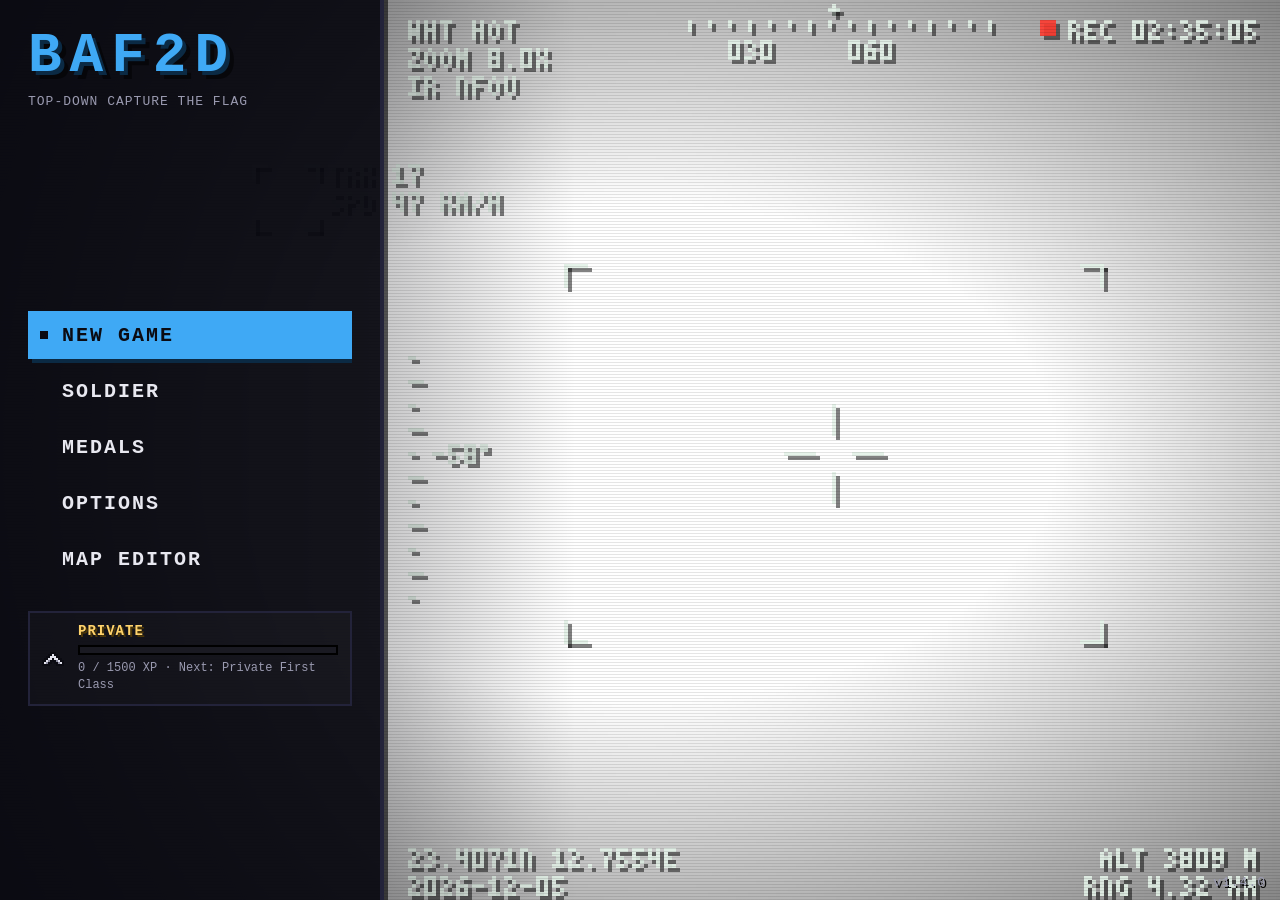
==== commit b1118495: "Prestazioni: niente scatti da crolli e crateri, disegno più leggero, qualità grafica - Ridisegno del" ====
--- a/index.html
+++ b/index.html
@@ -150,6 +150,12 @@
           <button type="button" class="seg" data-value="on" data-i18n="options.on"></button>
           <button type="button" class="seg" data-value="off" data-i18n="options.off"></button>
         </div>
+        <h3 class="menu-label" data-i18n="options.quality"></h3>
+        <div id="quality-choice" class="segmented">
+          <button type="button" class="seg" data-value="high" data-i18n="options.qualityHigh"></button>
+          <button type="button" class="seg" data-value="low" data-i18n="options.qualityLow"></button>
+        </div>
+        <p class="menu-note" data-i18n="options.qualityHint"></p>
         <h3 class="menu-label" data-i18n="options.grain"></h3>
         <div id="grain-choice" class="segmented">
           <button type="button" class="seg" data-value="on" data-i18n="options.on"></button>
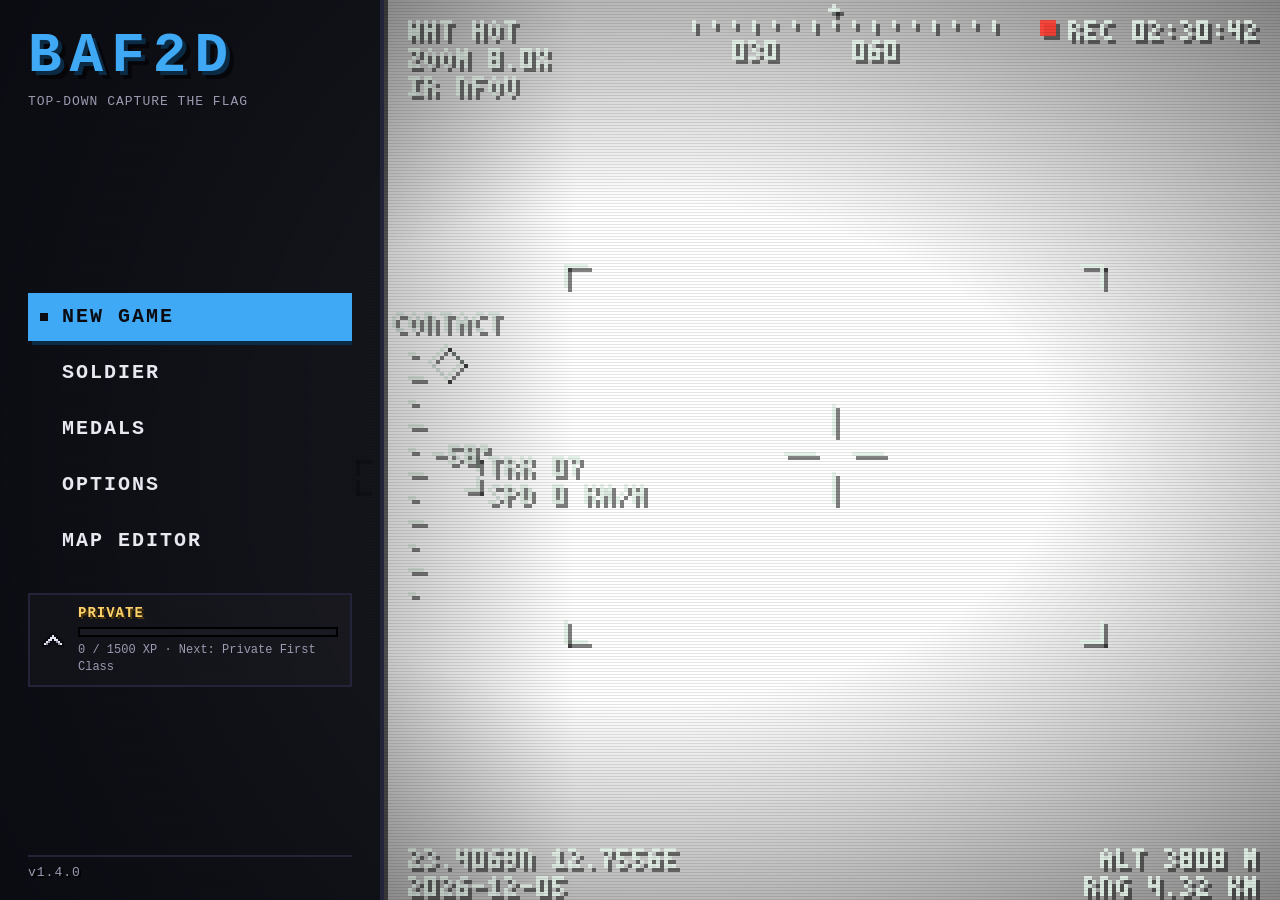
==== commit b508cbb1: "Menu: versione in fondo al pannello laterale, prime voci non più tagliate sui telefoni - Numero di v" ====
--- a/index.html
+++ b/index.html
@@ -175,8 +175,9 @@
           <button type="button" class="menu-item small" data-back data-i18n="menu.back"></button>
         </div>
       </section>
+      <!-- versione del gioco in fondo al pannello (solo nel menu principale) -->
+      <div id="menu-version" class="menu-version"></div>
     </aside>
-    <div id="menu-version" class="menu-version"></div>
   </div>
 
   <!-- pausa su touch (su desktop: Esc / P) -->
--- a/css/style.css
+++ b/css/style.css
@@ -636,9 +636,16 @@
 }
 
 /* nella schermata principale le voci stanno in basso, sotto il logo c'è aria */
-.menu-screen[data-screen="main"],
-.menu-screen[data-screen="pause"] {
-  justify-content: center;
+/* (margini automatici e non justify-content: center, che con il contenuto più alto del pannello, come sui
+   telefoni in orizzontale, tagliava in alto le prime voci senza poterci scorrere) */
+.menu-screen[data-screen="main"] > :first-child,
+.menu-screen[data-screen="pause"] > :first-child {
+  margin-top: auto;
+}
+
+.menu-screen[data-screen="main"] > :last-child,
+.menu-screen[data-screen="pause"] > :last-child {
+  margin-bottom: auto;
 }
 
 .menu-title {
@@ -767,15 +774,22 @@
   white-space: pre-line;
 }
 
+/* versione: in fondo al pannello laterale, solo nel menu principale */
 .menu-version {
-  position: absolute;
-  right: max(14px, env(safe-area-inset-right));
-  bottom: 10px;
+  display: none;
+  flex: none;
+  margin-top: 12px;
+  padding-top: 8px;
+  border-top: 2px solid var(--menu-line);
   font-size: 13px;
   letter-spacing: 1px;
   color: var(--menu-dim);
   text-shadow: 2px 2px 0 #000;
   pointer-events: none;
+}
+
+.menu-panel:has(.menu-screen[data-screen="main"].active) .menu-version {
+  display: block;
 }
 
 /* ---------- Nuova partita ---------- */
@@ -1592,7 +1606,8 @@
   }
 
   .menu-version {
-    bottom: 6px;
+    margin-top: 6px;
+    padding-top: 4px;
     font-size: 11px;
   }
 
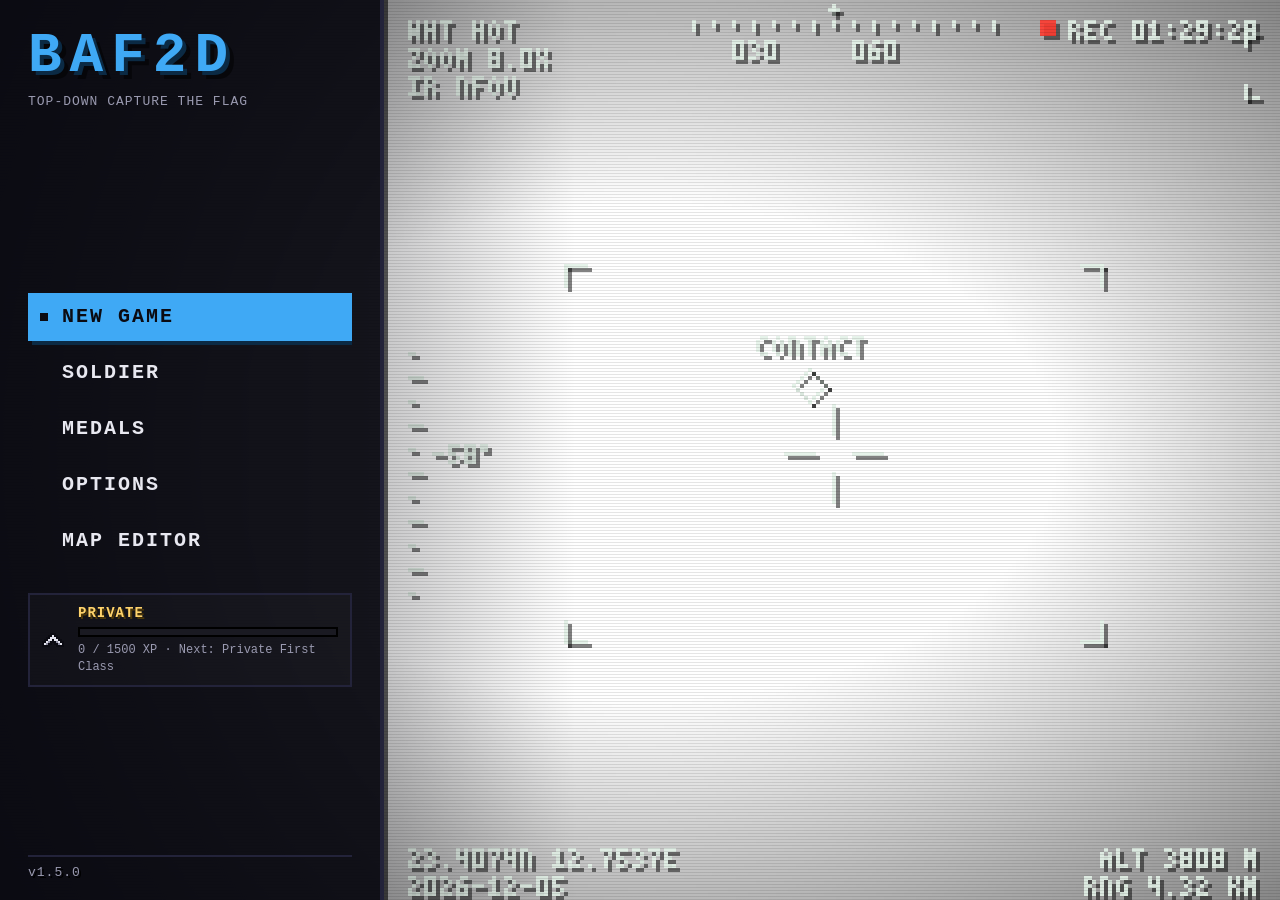
==== commit 5857b82f: "Difficoltà dei bot contro il giocatore (Recluta / Soldato / Veterano) Nuovo stepper "Difficoltà" in " ====
--- a/index.html
+++ b/index.html
@@ -66,6 +66,10 @@
             <h3 class="menu-label" data-i18n="newGame.team"></h3>
             <div id="team-choice" class="segmented"></div>
             <div class="stepper-row">
+              <h3 class="menu-label" data-i18n="newGame.difficulty"></h3>
+              <div class="stepper" data-stepper="difficulty"></div>
+            </div>
+            <div class="stepper-row">
               <h3 class="menu-label" data-i18n="newGame.allies"></h3>
               <div class="stepper" data-stepper="allies"></div>
             </div>
--- a/css/style.css
+++ b/css/style.css
@@ -1029,9 +1029,10 @@
   color: var(--menu-gold);
 }
 
-/* tempo limite e ora del giorno: "20 min" / "Nessuno" / "Tramonto" sono più larghi dei numeri */
+/* tempo limite, ora del giorno e difficoltà: "20 min" / "Tramonto" / "Veterano" sono più larghi dei numeri */
 [data-stepper="timeLimit"] .step-value,
-[data-stepper="timeOfDay"] .step-value {
+[data-stepper="timeOfDay"] .step-value,
+[data-stepper="difficulty"] .step-value {
   min-width: 104px;
   font-size: 18px;
 }
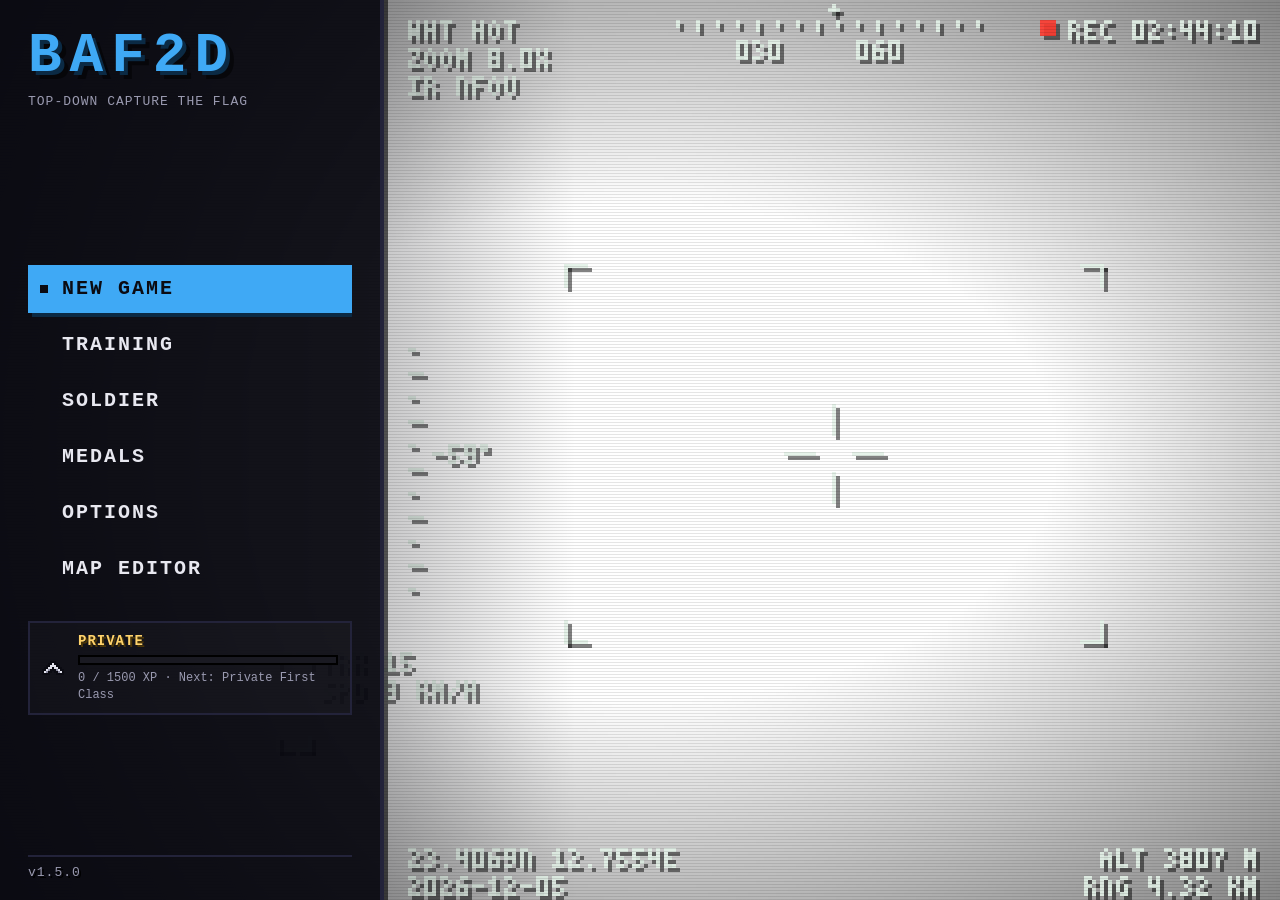
==== commit a41f5c85: "Addestramento guidato con sergente istruttore e medaglia finale Nuova voce "Addestramento" nel menu " ====
--- a/index.html
+++ b/index.html
@@ -36,6 +36,8 @@
       <section class="menu-screen" data-screen="main">
         <nav class="menu-list">
           <button type="button" class="menu-item" data-go="newGame" data-i18n="menu.newGame"></button>
+          <!-- addestramento: esercizi guidati sul campo d'addestramento (config/training.json) -->
+          <button type="button" class="menu-item" data-action="training" data-i18n="menu.training"></button>
           <button type="button" class="menu-item" data-go="soldier" data-i18n="menu.soldier"></button>
           <button type="button" class="menu-item" data-go="medals" data-i18n="menu.medals"></button>
           <button type="button" class="menu-item" data-go="options" data-i18n="menu.options"></button>
@@ -234,7 +236,7 @@
       <p class="briefing-kicker" data-i18n="briefing.title"></p>
       <h2 id="briefing-name" class="briefing-name"></h2>
       <ul id="briefing-tags" class="briefing-tags"></ul>
-      <p class="briefing-objective" data-i18n="start.objective"></p>
+      <p id="briefing-objective" class="briefing-objective"></p>
       <div class="pixel-bar briefing-bar"><span></span></div>
       <p id="briefing-status" class="briefing-status"></p>
       <p id="briefing-tip" class="briefing-tip"></p>
--- a/css/style.css
+++ b/css/style.css
@@ -119,8 +119,14 @@
   filter: grayscale(0.85) brightness(0.55);
 }
 
-body.match-victory #game {
+body.match-victory #game,
+body.match-training #game {
   filter: brightness(0.8);
+}
+
+/* addestramento completato: titolo verde, niente classifica (c'è solo il giocatore) */
+#overlay-matchend[data-outcome="training"] .scoreboard {
+  display: none;
 }
 
 #overlay-matchend {
@@ -165,6 +171,12 @@
 #overlay-matchend[data-outcome="defeat"] .matchend-title {
   color: #e8463a;
   text-shadow: 4px 4px 0 #3a0a08;
+}
+
+#overlay-matchend[data-outcome="training"] .matchend-title {
+  color: #7cf07c;
+  text-shadow: 4px 4px 0 #14401a;
+  font-size: 28px; /* titolo lungo: su una riga */
 }
 
 /* il cursore torna visibile per cliccare i pulsanti */
@@ -858,12 +870,6 @@
   box-shadow: 4px 4px 0 var(--menu-gold-dark);
 }
 
-.map-card:disabled {
-  cursor: default;
-  opacity: 0.55;
-  border-style: dashed;
-}
-
 .map-thumb {
   position: static; /* la regola generale "canvas" è per i canvas di gioco */
   width: 120px;
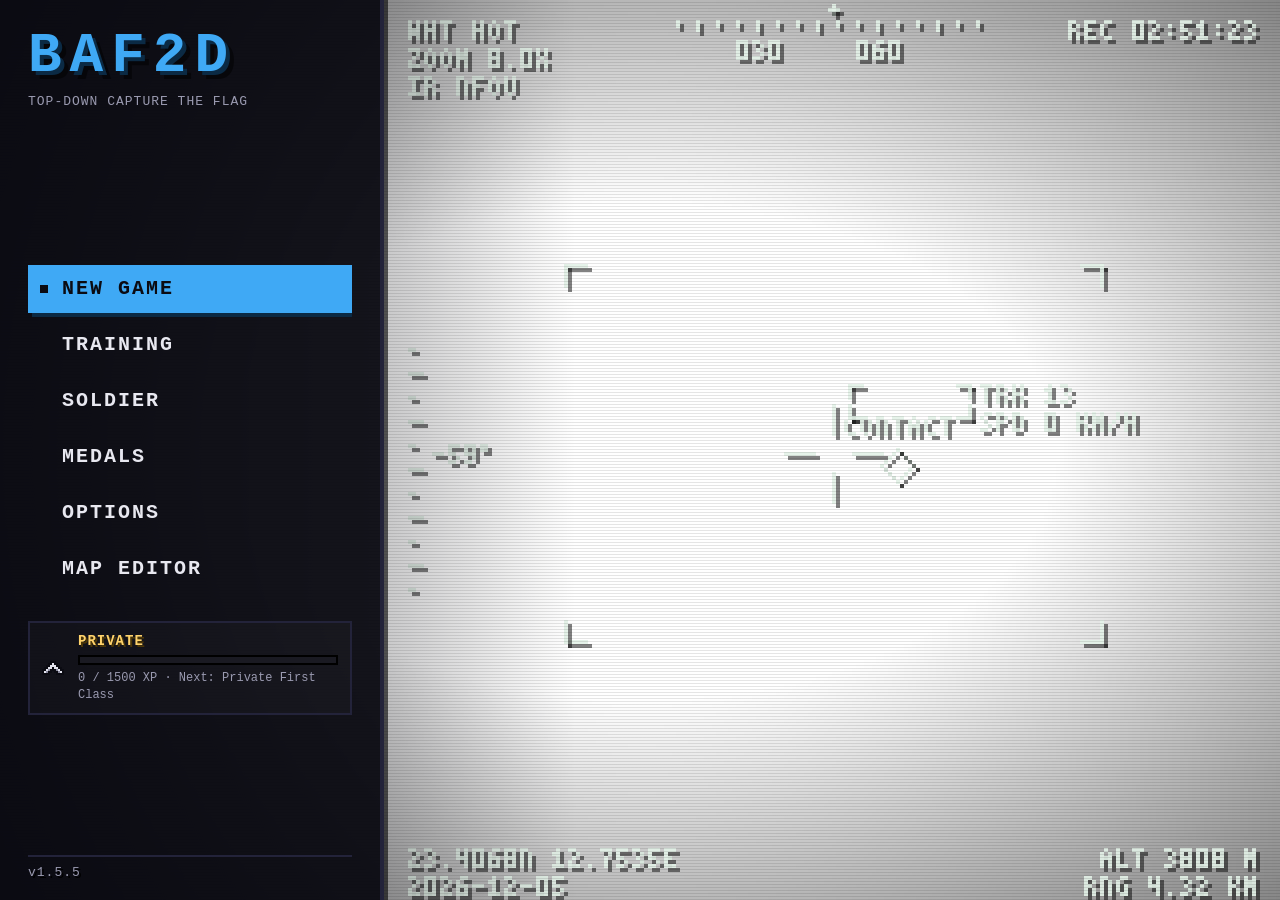
==== commit 885be6cc: "Nuova mappa Millstream Valley (fiume, isola del mulino, ponti) e storia di ogni mappa nel briefing" ====
--- a/index.html
+++ b/index.html
@@ -236,6 +236,8 @@
       <p class="briefing-kicker" data-i18n="briefing.title"></p>
       <h2 id="briefing-name" class="briefing-name"></h2>
       <ul id="briefing-tags" class="briefing-tags"></ul>
+      <!-- storia della mappa (levels.<id>.story delle lingue, o "story" nel livello) -->
+      <p id="briefing-story" class="briefing-story"></p>
       <p id="briefing-objective" class="briefing-objective"></p>
       <div class="pixel-bar briefing-bar"><span></span></div>
       <p id="briefing-status" class="briefing-status"></p>
--- a/css/style.css
+++ b/css/style.css
@@ -1038,6 +1038,7 @@
 /* tempo limite, ora del giorno e difficoltà: "20 min" / "Tramonto" / "Veterano" sono più larghi dei numeri */
 [data-stepper="timeLimit"] .step-value,
 [data-stepper="timeOfDay"] .step-value,
+[data-stepper="weather"] .step-value,
 [data-stepper="difficulty"] .step-value {
   min-width: 104px;
   font-size: 18px;
@@ -1909,6 +1910,17 @@
   color: #c8c8d8;
 }
 
+/* storia della mappa: corsivo, filo dorato a sinistra */
+.briefing-story {
+  margin: 0 0 10px;
+  padding-left: 10px;
+  border-left: 3px solid var(--menu-gold);
+  font-size: 13px;
+  font-style: italic;
+  line-height: 1.5;
+  color: #e0d8c0;
+}
+
 .briefing-bar {
   margin-top: 12px;
 }
@@ -2084,6 +2096,12 @@
     font-size: 20px;
   }
 
+  .briefing-story {
+    margin-bottom: 6px;
+    font-size: 11px;
+    line-height: 1.4;
+  }
+
   .briefing-objective {
     display: none;
   }
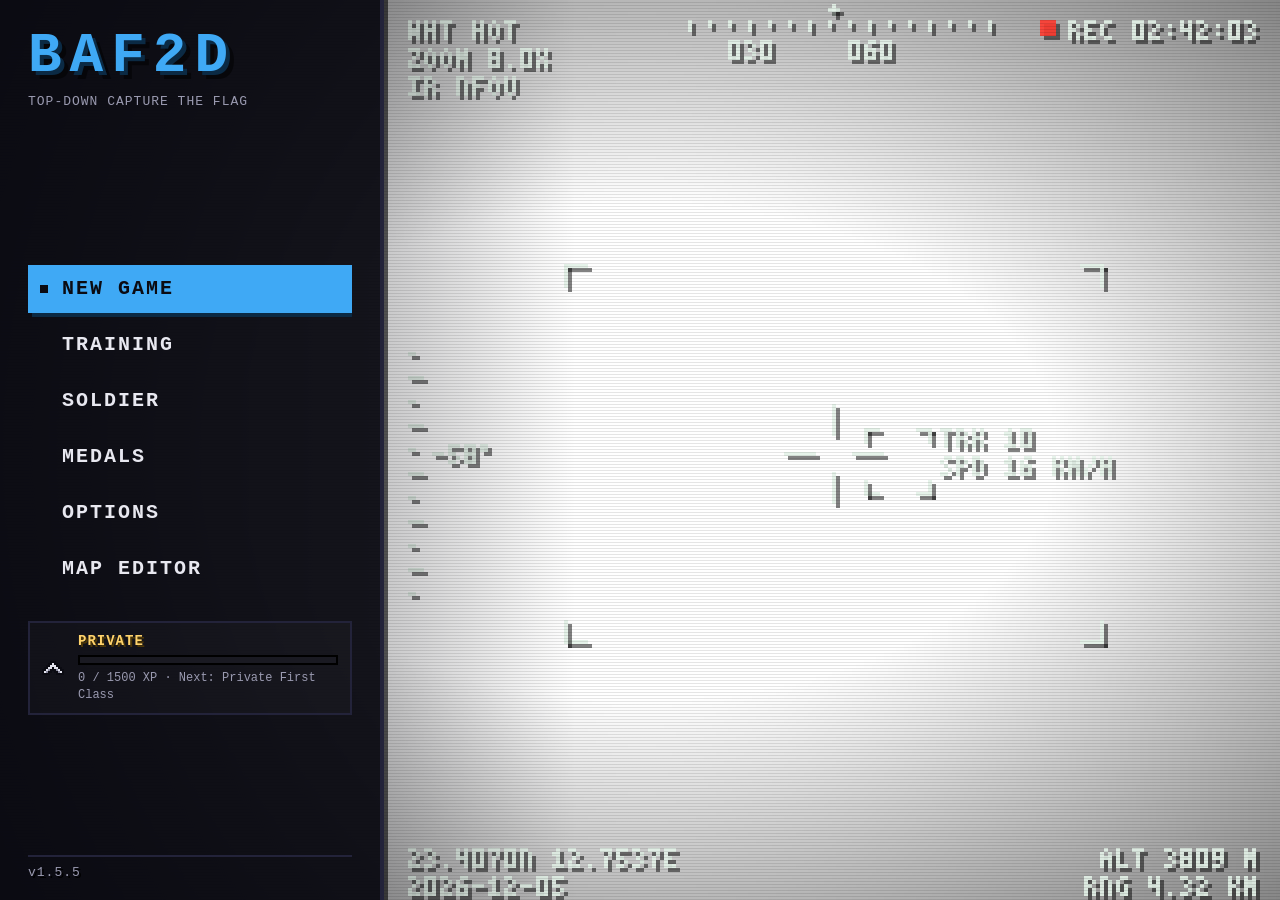
==== commit b1291aa7: "Suoni reali del fucile, variante fissa per tiratore, musica del menu - Fucile d'assalto: due spari C" ====
--- a/index.html
+++ b/index.html
@@ -145,6 +145,11 @@
           <input id="volume" type="range" min="0" max="100" step="5">
           <span id="volume-value" class="volume-value"></span>
         </div>
+        <h3 class="menu-label" data-i18n="options.musicVolume"></h3>
+        <div class="volume-row">
+          <input id="music-volume" type="range" min="0" max="100" step="5">
+          <span id="music-volume-value" class="volume-value"></span>
+        </div>
         <h3 class="menu-label" data-i18n="options.autoReload"></h3>
         <div id="autoreload-choice" class="segmented">
           <button type="button" class="seg" data-value="on" data-i18n="options.on"></button>
